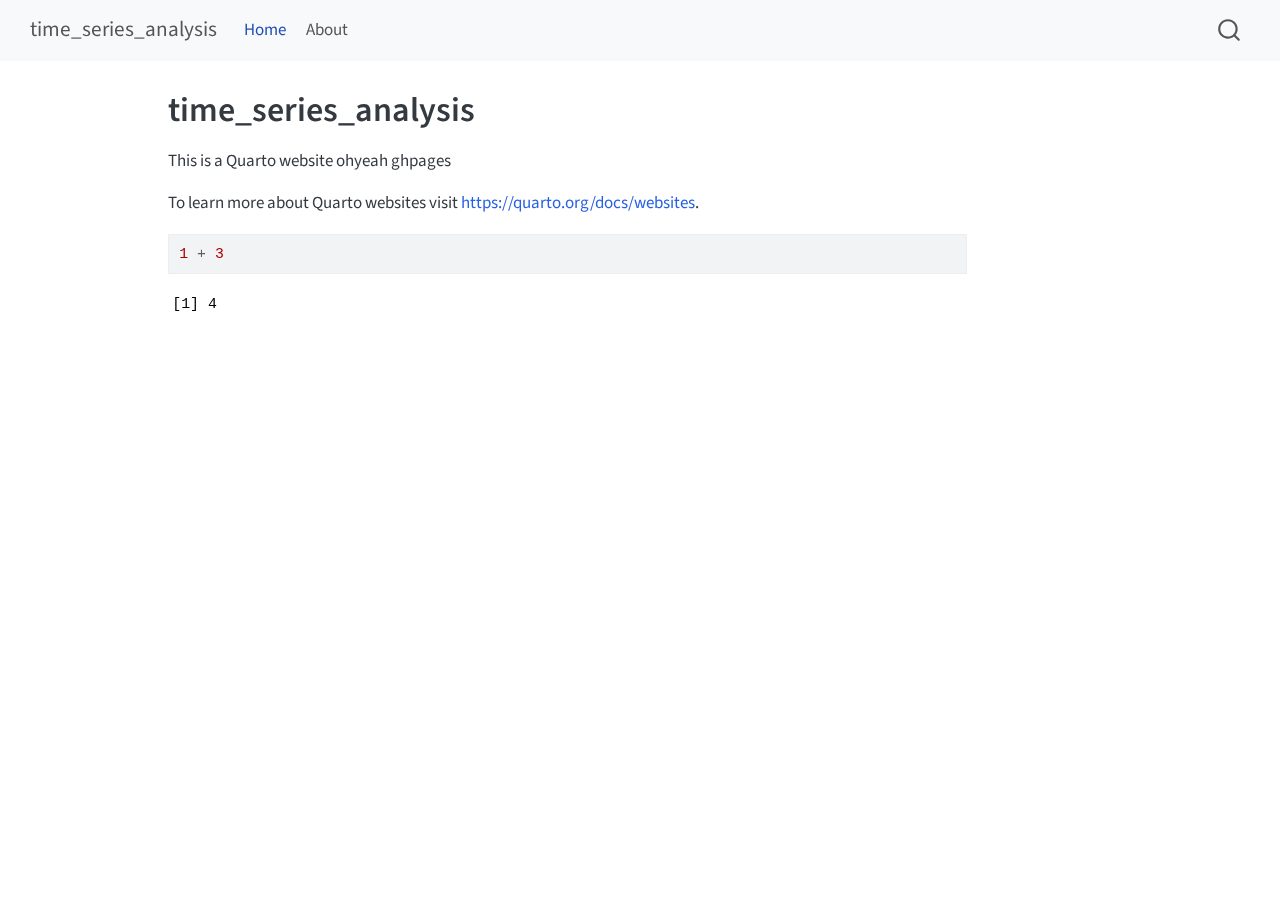
==== index.html @ 5e1416c0 "Built site for gh-pages" ====
<!DOCTYPE html>
<html xmlns="http://www.w3.org/1999/xhtml" lang="en" xml:lang="en"><head>

<meta charset="utf-8">
<meta name="generator" content="quarto-1.6.33">

<meta name="viewport" content="width=device-width, initial-scale=1.0, user-scalable=yes">


<title>time_series_analysis</title>
<style>
code{white-space: pre-wrap;}
span.smallcaps{font-variant: small-caps;}
div.columns{display: flex; gap: min(4vw, 1.5em);}
div.column{flex: auto; overflow-x: auto;}
div.hanging-indent{margin-left: 1.5em; text-indent: -1.5em;}
ul.task-list{list-style: none;}
ul.task-list li input[type="checkbox"] {
  width: 0.8em;
  margin: 0 0.8em 0.2em -1em; /* quarto-specific, see https://github.com/quarto-dev/quarto-cli/issues/4556 */ 
  vertical-align: middle;
}
/* CSS for syntax highlighting */
pre > code.sourceCode { white-space: pre; position: relative; }
pre > code.sourceCode > span { line-height: 1.25; }
pre > code.sourceCode > span:empty { height: 1.2em; }
.sourceCode { overflow: visible; }
code.sourceCode > span { color: inherit; text-decoration: inherit; }
div.sourceCode { margin: 1em 0; }
pre.sourceCode { margin: 0; }
@media screen {
div.sourceCode { overflow: auto; }
}
@media print {
pre > code.sourceCode { white-space: pre-wrap; }
pre > code.sourceCode > span { display: inline-block; text-indent: -5em; padding-left: 5em; }
}
pre.numberSource code
  { counter-reset: source-line 0; }
pre.numberSource code > span
  { position: relative; left: -4em; counter-increment: source-line; }
pre.numberSource code > span > a:first-child::before
  { content: counter(source-line);
    position: relative; left: -1em; text-align: right; vertical-align: baseline;
    border: none; display: inline-block;
    -webkit-touch-callout: none; -webkit-user-select: none;
    -khtml-user-select: none; -moz-user-select: none;
    -ms-user-select: none; user-select: none;
    padding: 0 4px; width: 4em;
  }
pre.numberSource { margin-left: 3em;  padding-left: 4px; }
div.sourceCode
  {   }
@media screen {
pre > code.sourceCode > span > a:first-child::before { text-decoration: underline; }
}
</style>


<script src="site_libs/quarto-nav/quarto-nav.js"></script>
<script src="site_libs/quarto-nav/headroom.min.js"></script>
<script src="site_libs/clipboard/clipboard.min.js"></script>
<script src="site_libs/quarto-search/autocomplete.umd.js"></script>
<script src="site_libs/quarto-search/fuse.min.js"></script>
<script src="site_libs/quarto-search/quarto-search.js"></script>
<meta name="quarto:offset" content="./">
<script src="site_libs/quarto-html/quarto.js"></script>
<script src="site_libs/quarto-html/popper.min.js"></script>
<script src="site_libs/quarto-html/tippy.umd.min.js"></script>
<script src="site_libs/quarto-html/anchor.min.js"></script>
<link href="site_libs/quarto-html/tippy.css" rel="stylesheet">
<link href="site_libs/quarto-html/quarto-syntax-highlighting-07ba0ad10f5680c660e360ac31d2f3b6.css" rel="stylesheet" id="quarto-text-highlighting-styles">
<script src="site_libs/bootstrap/bootstrap.min.js"></script>
<link href="site_libs/bootstrap/bootstrap-icons.css" rel="stylesheet">
<link href="site_libs/bootstrap/bootstrap-6a61ebc4ec1471cb2bfd4442200c015d.min.css" rel="stylesheet" append-hash="true" id="quarto-bootstrap" data-mode="light">
<script id="quarto-search-options" type="application/json">{
  "location": "navbar",
  "copy-button": false,
  "collapse-after": 3,
  "panel-placement": "end",
  "type": "overlay",
  "limit": 50,
  "keyboard-shortcut": [
    "f",
    "/",
    "s"
  ],
  "show-item-context": false,
  "language": {
    "search-no-results-text": "No results",
    "search-matching-documents-text": "matching documents",
    "search-copy-link-title": "Copy link to search",
    "search-hide-matches-text": "Hide additional matches",
    "search-more-match-text": "more match in this document",
    "search-more-matches-text": "more matches in this document",
    "search-clear-button-title": "Clear",
    "search-text-placeholder": "",
    "search-detached-cancel-button-title": "Cancel",
    "search-submit-button-title": "Submit",
    "search-label": "Search"
  }
}</script>


<link rel="stylesheet" href="styles.css">
</head>

<body class="nav-fixed">

<div id="quarto-search-results"></div>
  <header id="quarto-header" class="headroom fixed-top">
    <nav class="navbar navbar-expand-lg " data-bs-theme="dark">
      <div class="navbar-container container-fluid">
      <div class="navbar-brand-container mx-auto">
    <a class="navbar-brand" href="./index.html">
    <span class="navbar-title">time_series_analysis</span>
    </a>
  </div>
            <div id="quarto-search" class="" title="Search"></div>
          <button class="navbar-toggler" type="button" data-bs-toggle="collapse" data-bs-target="#navbarCollapse" aria-controls="navbarCollapse" role="menu" aria-expanded="false" aria-label="Toggle navigation" onclick="if (window.quartoToggleHeadroom) { window.quartoToggleHeadroom(); }">
  <span class="navbar-toggler-icon"></span>
</button>
          <div class="collapse navbar-collapse" id="navbarCollapse">
            <ul class="navbar-nav navbar-nav-scroll me-auto">
  <li class="nav-item">
    <a class="nav-link active" href="./index.html" aria-current="page"> 
<span class="menu-text">Home</span></a>
  </li>  
  <li class="nav-item">
    <a class="nav-link" href="./about.html"> 
<span class="menu-text">About</span></a>
  </li>  
</ul>
          </div> <!-- /navcollapse -->
            <div class="quarto-navbar-tools">
</div>
      </div> <!-- /container-fluid -->
    </nav>
</header>
<!-- content -->
<div id="quarto-content" class="quarto-container page-columns page-rows-contents page-layout-article page-navbar">
<!-- sidebar -->
<!-- margin-sidebar -->
    <div id="quarto-margin-sidebar" class="sidebar margin-sidebar zindex-bottom">
        
    </div>
<!-- main -->
<main class="content" id="quarto-document-content">

<header id="title-block-header" class="quarto-title-block default">
<div class="quarto-title">
<h1 class="title">time_series_analysis</h1>
</div>



<div class="quarto-title-meta">

    
  
    
  </div>
  


</header>


<p>This is a Quarto website ohyeah ghpages</p>
<p>To learn more about Quarto websites visit <a href="https://quarto.org/docs/websites" class="uri">https://quarto.org/docs/websites</a>.</p>
<div class="cell">
<div class="sourceCode cell-code" id="cb1"><pre class="sourceCode r code-with-copy"><code class="sourceCode r"><span id="cb1-1"><a href="#cb1-1" aria-hidden="true" tabindex="-1"></a><span class="dv">1</span> <span class="sc">+</span> <span class="dv">3</span></span></code><button title="Copy to Clipboard" class="code-copy-button"><i class="bi"></i></button></pre></div>
<div class="cell-output cell-output-stdout">
<pre><code>[1] 4</code></pre>
</div>
</div>



</main> <!-- /main -->
<script id="quarto-html-after-body" type="application/javascript">
window.document.addEventListener("DOMContentLoaded", function (event) {
  const toggleBodyColorMode = (bsSheetEl) => {
    const mode = bsSheetEl.getAttribute("data-mode");
    const bodyEl = window.document.querySelector("body");
    if (mode === "dark") {
      bodyEl.classList.add("quarto-dark");
      bodyEl.classList.remove("quarto-light");
    } else {
      bodyEl.classList.add("quarto-light");
      bodyEl.classList.remove("quarto-dark");
    }
  }
  const toggleBodyColorPrimary = () => {
    const bsSheetEl = window.document.querySelector("link#quarto-bootstrap");
    if (bsSheetEl) {
      toggleBodyColorMode(bsSheetEl);
    }
  }
  toggleBodyColorPrimary();  
  const icon = "";
  const anchorJS = new window.AnchorJS();
  anchorJS.options = {
    placement: 'right',
    icon: icon
  };
  anchorJS.add('.anchored');
  const isCodeAnnotation = (el) => {
    for (const clz of el.classList) {
      if (clz.startsWith('code-annotation-')) {                     
        return true;
      }
    }
    return false;
  }
  const onCopySuccess = function(e) {
    // button target
    const button = e.trigger;
    // don't keep focus
    button.blur();
    // flash "checked"
    button.classList.add('code-copy-button-checked');
    var currentTitle = button.getAttribute("title");
    button.setAttribute("title", "Copied!");
    let tooltip;
    if (window.bootstrap) {
      button.setAttribute("data-bs-toggle", "tooltip");
      button.setAttribute("data-bs-placement", "left");
      button.setAttribute("data-bs-title", "Copied!");
      tooltip = new bootstrap.Tooltip(button, 
        { trigger: "manual", 
          customClass: "code-copy-button-tooltip",
          offset: [0, -8]});
      tooltip.show();    
    }
    setTimeout(function() {
      if (tooltip) {
        tooltip.hide();
        button.removeAttribute("data-bs-title");
        button.removeAttribute("data-bs-toggle");
        button.removeAttribute("data-bs-placement");
      }
      button.setAttribute("title", currentTitle);
      button.classList.remove('code-copy-button-checked');
    }, 1000);
    // clear code selection
    e.clearSelection();
  }
  const getTextToCopy = function(trigger) {
      const codeEl = trigger.previousElementSibling.cloneNode(true);
      for (const childEl of codeEl.children) {
        if (isCodeAnnotation(childEl)) {
          childEl.remove();
        }
      }
      return codeEl.innerText;
  }
  const clipboard = new window.ClipboardJS('.code-copy-button:not([data-in-quarto-modal])', {
    text: getTextToCopy
  });
  clipboard.on('success', onCopySuccess);
  if (window.document.getElementById('quarto-embedded-source-code-modal')) {
    // For code content inside modals, clipBoardJS needs to be initialized with a container option
    // TODO: Check when it could be a function (https://github.com/zenorocha/clipboard.js/issues/860)
    const clipboardModal = new window.ClipboardJS('.code-copy-button[data-in-quarto-modal]', {
      text: getTextToCopy,
      container: window.document.getElementById('quarto-embedded-source-code-modal')
    });
    clipboardModal.on('success', onCopySuccess);
  }
    var localhostRegex = new RegExp(/^(?:http|https):\/\/localhost\:?[0-9]*\//);
    var mailtoRegex = new RegExp(/^mailto:/);
      var filterRegex = new RegExp("https:\/\/garciacallejas\.github\.io\/time_series_analysis\/");
    var isInternal = (href) => {
        return filterRegex.test(href) || localhostRegex.test(href) || mailtoRegex.test(href);
    }
    // Inspect non-navigation links and adorn them if external
 	var links = window.document.querySelectorAll('a[href]:not(.nav-link):not(.navbar-brand):not(.toc-action):not(.sidebar-link):not(.sidebar-item-toggle):not(.pagination-link):not(.no-external):not([aria-hidden]):not(.dropdown-item):not(.quarto-navigation-tool):not(.about-link)');
    for (var i=0; i<links.length; i++) {
      const link = links[i];
      if (!isInternal(link.href)) {
        // undo the damage that might have been done by quarto-nav.js in the case of
        // links that we want to consider external
        if (link.dataset.originalHref !== undefined) {
          link.href = link.dataset.originalHref;
        }
      }
    }
  function tippyHover(el, contentFn, onTriggerFn, onUntriggerFn) {
    const config = {
      allowHTML: true,
      maxWidth: 500,
      delay: 100,
      arrow: false,
      appendTo: function(el) {
          return el.parentElement;
      },
      interactive: true,
      interactiveBorder: 10,
      theme: 'quarto',
      placement: 'bottom-start',
    };
    if (contentFn) {
      config.content = contentFn;
    }
    if (onTriggerFn) {
      config.onTrigger = onTriggerFn;
    }
    if (onUntriggerFn) {
      config.onUntrigger = onUntriggerFn;
    }
    window.tippy(el, config); 
  }
  const noterefs = window.document.querySelectorAll('a[role="doc-noteref"]');
  for (var i=0; i<noterefs.length; i++) {
    const ref = noterefs[i];
    tippyHover(ref, function() {
      // use id or data attribute instead here
      let href = ref.getAttribute('data-footnote-href') || ref.getAttribute('href');
      try { href = new URL(href).hash; } catch {}
      const id = href.replace(/^#\/?/, "");
      const note = window.document.getElementById(id);
      if (note) {
        return note.innerHTML;
      } else {
        return "";
      }
    });
  }
  const xrefs = window.document.querySelectorAll('a.quarto-xref');
  const processXRef = (id, note) => {
    // Strip column container classes
    const stripColumnClz = (el) => {
      el.classList.remove("page-full", "page-columns");
      if (el.children) {
        for (const child of el.children) {
          stripColumnClz(child);
        }
      }
    }
    stripColumnClz(note)
    if (id === null || id.startsWith('sec-')) {
      // Special case sections, only their first couple elements
      const container = document.createElement("div");
      if (note.children && note.children.length > 2) {
        container.appendChild(note.children[0].cloneNode(true));
        for (let i = 1; i < note.children.length; i++) {
          const child = note.children[i];
          if (child.tagName === "P" && child.innerText === "") {
            continue;
          } else {
            container.appendChild(child.cloneNode(true));
            break;
          }
        }
        if (window.Quarto?.typesetMath) {
          window.Quarto.typesetMath(container);
        }
        return container.innerHTML
      } else {
        if (window.Quarto?.typesetMath) {
          window.Quarto.typesetMath(note);
        }
        return note.innerHTML;
      }
    } else {
      // Remove any anchor links if they are present
      const anchorLink = note.querySelector('a.anchorjs-link');
      if (anchorLink) {
        anchorLink.remove();
      }
      if (window.Quarto?.typesetMath) {
        window.Quarto.typesetMath(note);
      }
      // TODO in 1.5, we should make sure this works without a callout special case
      if (note.classList.contains("callout")) {
        return note.outerHTML;
      } else {
        return note.innerHTML;
      }
    }
  }
  for (var i=0; i<xrefs.length; i++) {
    const xref = xrefs[i];
    tippyHover(xref, undefined, function(instance) {
      instance.disable();
      let url = xref.getAttribute('href');
      let hash = undefined; 
      if (url.startsWith('#')) {
        hash = url;
      } else {
        try { hash = new URL(url).hash; } catch {}
      }
      if (hash) {
        const id = hash.replace(/^#\/?/, "");
        const note = window.document.getElementById(id);
        if (note !== null) {
          try {
            const html = processXRef(id, note.cloneNode(true));
            instance.setContent(html);
          } finally {
            instance.enable();
            instance.show();
          }
        } else {
          // See if we can fetch this
          fetch(url.split('#')[0])
          .then(res => res.text())
          .then(html => {
            const parser = new DOMParser();
            const htmlDoc = parser.parseFromString(html, "text/html");
            const note = htmlDoc.getElementById(id);
            if (note !== null) {
              const html = processXRef(id, note);
              instance.setContent(html);
            } 
          }).finally(() => {
            instance.enable();
            instance.show();
          });
        }
      } else {
        // See if we can fetch a full url (with no hash to target)
        // This is a special case and we should probably do some content thinning / targeting
        fetch(url)
        .then(res => res.text())
        .then(html => {
          const parser = new DOMParser();
          const htmlDoc = parser.parseFromString(html, "text/html");
          const note = htmlDoc.querySelector('main.content');
          if (note !== null) {
            // This should only happen for chapter cross references
            // (since there is no id in the URL)
            // remove the first header
            if (note.children.length > 0 && note.children[0].tagName === "HEADER") {
              note.children[0].remove();
            }
            const html = processXRef(null, note);
            instance.setContent(html);
          } 
        }).finally(() => {
          instance.enable();
          instance.show();
        });
      }
    }, function(instance) {
    });
  }
      let selectedAnnoteEl;
      const selectorForAnnotation = ( cell, annotation) => {
        let cellAttr = 'data-code-cell="' + cell + '"';
        let lineAttr = 'data-code-annotation="' +  annotation + '"';
        const selector = 'span[' + cellAttr + '][' + lineAttr + ']';
        return selector;
      }
      const selectCodeLines = (annoteEl) => {
        const doc = window.document;
        const targetCell = annoteEl.getAttribute("data-target-cell");
        const targetAnnotation = annoteEl.getAttribute("data-target-annotation");
        const annoteSpan = window.document.querySelector(selectorForAnnotation(targetCell, targetAnnotation));
        const lines = annoteSpan.getAttribute("data-code-lines").split(",");
        const lineIds = lines.map((line) => {
          return targetCell + "-" + line;
        })
        let top = null;
        let height = null;
        let parent = null;
        if (lineIds.length > 0) {
            //compute the position of the single el (top and bottom and make a div)
            const el = window.document.getElementById(lineIds[0]);
            top = el.offsetTop;
            height = el.offsetHeight;
            parent = el.parentElement.parentElement;
          if (lineIds.length > 1) {
            const lastEl = window.document.getElementById(lineIds[lineIds.length - 1]);
            const bottom = lastEl.offsetTop + lastEl.offsetHeight;
            height = bottom - top;
          }
          if (top !== null && height !== null && parent !== null) {
            // cook up a div (if necessary) and position it 
            let div = window.document.getElementById("code-annotation-line-highlight");
            if (div === null) {
              div = window.document.createElement("div");
              div.setAttribute("id", "code-annotation-line-highlight");
              div.style.position = 'absolute';
              parent.appendChild(div);
            }
            div.style.top = top - 2 + "px";
            div.style.height = height + 4 + "px";
            div.style.left = 0;
            let gutterDiv = window.document.getElementById("code-annotation-line-highlight-gutter");
            if (gutterDiv === null) {
              gutterDiv = window.document.createElement("div");
              gutterDiv.setAttribute("id", "code-annotation-line-highlight-gutter");
              gutterDiv.style.position = 'absolute';
              const codeCell = window.document.getElementById(targetCell);
              const gutter = codeCell.querySelector('.code-annotation-gutter');
              gutter.appendChild(gutterDiv);
            }
            gutterDiv.style.top = top - 2 + "px";
            gutterDiv.style.height = height + 4 + "px";
          }
          selectedAnnoteEl = annoteEl;
        }
      };
      const unselectCodeLines = () => {
        const elementsIds = ["code-annotation-line-highlight", "code-annotation-line-highlight-gutter"];
        elementsIds.forEach((elId) => {
          const div = window.document.getElementById(elId);
          if (div) {
            div.remove();
          }
        });
        selectedAnnoteEl = undefined;
      };
        // Handle positioning of the toggle
    window.addEventListener(
      "resize",
      throttle(() => {
        elRect = undefined;
        if (selectedAnnoteEl) {
          selectCodeLines(selectedAnnoteEl);
        }
      }, 10)
    );
    function throttle(fn, ms) {
    let throttle = false;
    let timer;
      return (...args) => {
        if(!throttle) { // first call gets through
            fn.apply(this, args);
            throttle = true;
        } else { // all the others get throttled
            if(timer) clearTimeout(timer); // cancel #2
            timer = setTimeout(() => {
              fn.apply(this, args);
              timer = throttle = false;
            }, ms);
        }
      };
    }
      // Attach click handler to the DT
      const annoteDls = window.document.querySelectorAll('dt[data-target-cell]');
      for (const annoteDlNode of annoteDls) {
        annoteDlNode.addEventListener('click', (event) => {
          const clickedEl = event.target;
          if (clickedEl !== selectedAnnoteEl) {
            unselectCodeLines();
            const activeEl = window.document.querySelector('dt[data-target-cell].code-annotation-active');
            if (activeEl) {
              activeEl.classList.remove('code-annotation-active');
            }
            selectCodeLines(clickedEl);
            clickedEl.classList.add('code-annotation-active');
          } else {
            // Unselect the line
            unselectCodeLines();
            clickedEl.classList.remove('code-annotation-active');
          }
        });
      }
  const findCites = (el) => {
    const parentEl = el.parentElement;
    if (parentEl) {
      const cites = parentEl.dataset.cites;
      if (cites) {
        return {
          el,
          cites: cites.split(' ')
        };
      } else {
        return findCites(el.parentElement)
      }
    } else {
      return undefined;
    }
  };
  var bibliorefs = window.document.querySelectorAll('a[role="doc-biblioref"]');
  for (var i=0; i<bibliorefs.length; i++) {
    const ref = bibliorefs[i];
    const citeInfo = findCites(ref);
    if (citeInfo) {
      tippyHover(citeInfo.el, function() {
        var popup = window.document.createElement('div');
        citeInfo.cites.forEach(function(cite) {
          var citeDiv = window.document.createElement('div');
          citeDiv.classList.add('hanging-indent');
          citeDiv.classList.add('csl-entry');
          var biblioDiv = window.document.getElementById('ref-' + cite);
          if (biblioDiv) {
            citeDiv.innerHTML = biblioDiv.innerHTML;
          }
          popup.appendChild(citeDiv);
        });
        return popup.innerHTML;
      });
    }
  }
});
</script>
</div> <!-- /content -->




</body></html>
---- site_libs/quarto-html/tippy.css ----
.tippy-box[data-animation=fade][data-state=hidden]{opacity:0}[data-tippy-root]{max-width:calc(100vw - 10px)}.tippy-box{position:relative;background-color:#333;color:#fff;border-radius:4px;font-size:14px;line-height:1.4;white-space:normal;outline:0;transition-property:transform,visibility,opacity}.tippy-box[data-placement^=top]>.tippy-arrow{bottom:0}.tippy-box[data-placement^=top]>.tippy-arrow:before{bottom:-7px;left:0;border-width:8px 8px 0;border-top-color:initial;transform-origin:center top}.tippy-box[data-placement^=bottom]>.tippy-arrow{top:0}.tippy-box[data-placement^=bottom]>.tippy-arrow:before{top:-7px;left:0;border-width:0 8px 8px;border-bottom-color:initial;transform-origin:center bottom}.tippy-box[data-placement^=left]>.tippy-arrow{right:0}.tippy-box[data-placement^=left]>.tippy-arrow:before{border-width:8px 0 8px 8px;border-left-color:initial;right:-7px;transform-origin:center left}.tippy-box[data-placement^=right]>.tippy-arrow{left:0}.tippy-box[data-placement^=right]>.tippy-arrow:before{left:-7px;border-width:8px 8px 8px 0;border-right-color:initial;transform-origin:center right}.tippy-box[data-inertia][data-state=visible]{transition-timing-function:cubic-bezier(.54,1.5,.38,1.11)}.tippy-arrow{width:16px;height:16px;color:#333}.tippy-arrow:before{content:"";position:absolute;border-color:transparent;border-style:solid}.tippy-content{position:relative;padding:5px 9px;z-index:1}
---- site_libs/quarto-html/quarto-syntax-highlighting-07ba0ad10f5680c660e360ac31d2f3b6.css ----
/* quarto syntax highlight colors */
:root {
  --quarto-hl-ot-color: #003B4F;
  --quarto-hl-at-color: #657422;
  --quarto-hl-ss-color: #20794D;
  --quarto-hl-an-color: #5E5E5E;
  --quarto-hl-fu-color: #4758AB;
  --quarto-hl-st-color: #20794D;
  --quarto-hl-cf-color: #003B4F;
  --quarto-hl-op-color: #5E5E5E;
  --quarto-hl-er-color: #AD0000;
  --quarto-hl-bn-color: #AD0000;
  --quarto-hl-al-color: #AD0000;
  --quarto-hl-va-color: #111111;
  --quarto-hl-bu-color: inherit;
  --quarto-hl-ex-color: inherit;
  --quarto-hl-pp-color: #AD0000;
  --quarto-hl-in-color: #5E5E5E;
  --quarto-hl-vs-color: #20794D;
  --quarto-hl-wa-color: #5E5E5E;
  --quarto-hl-do-color: #5E5E5E;
  --quarto-hl-im-color: #00769E;
  --quarto-hl-ch-color: #20794D;
  --quarto-hl-dt-color: #AD0000;
  --quarto-hl-fl-color: #AD0000;
  --quarto-hl-co-color: #5E5E5E;
  --quarto-hl-cv-color: #5E5E5E;
  --quarto-hl-cn-color: #8f5902;
  --quarto-hl-sc-color: #5E5E5E;
  --quarto-hl-dv-color: #AD0000;
  --quarto-hl-kw-color: #003B4F;
}

/* other quarto variables */
:root {
  --quarto-font-monospace: SFMono-Regular, Menlo, Monaco, Consolas, "Liberation Mono", "Courier New", monospace;
}

pre > code.sourceCode > span {
  color: #003B4F;
}

code span {
  color: #003B4F;
}

code.sourceCode > span {
  color: #003B4F;
}

div.sourceCode,
div.sourceCode pre.sourceCode {
  color: #003B4F;
}

code span.ot {
  color: #003B4F;
  font-style: inherit;
}

code span.at {
  color: #657422;
  font-style: inherit;
}

code span.ss {
  color: #20794D;
  font-style: inherit;
}

code span.an {
  color: #5E5E5E;
  font-style: inherit;
}

code span.fu {
  color: #4758AB;
  font-style: inherit;
}

code span.st {
  color: #20794D;
  font-style: inherit;
}

code span.cf {
  color: #003B4F;
  font-weight: bold;
  font-style: inherit;
}

code span.op {
  color: #5E5E5E;
  font-style: inherit;
}

code span.er {
  color: #AD0000;
  font-style: inherit;
}

code span.bn {
  color: #AD0000;
  font-style: inherit;
}

code span.al {
  color: #AD0000;
  font-style: inherit;
}

code span.va {
  color: #111111;
  font-style: inherit;
}

code span.bu {
  font-style: inherit;
}

code span.ex {
  font-style: inherit;
}

code span.pp {
  color: #AD0000;
  font-style: inherit;
}

code span.in {
  color: #5E5E5E;
  font-style: inherit;
}

code span.vs {
  color: #20794D;
  font-style: inherit;
}

code span.wa {
  color: #5E5E5E;
  font-style: italic;
}

code span.do {
  color: #5E5E5E;
  font-style: italic;
}

code span.im {
  color: #00769E;
  font-style: inherit;
}

code span.ch {
  color: #20794D;
  font-style: inherit;
}

code span.dt {
  color: #AD0000;
  font-style: inherit;
}

code span.fl {
  color: #AD0000;
  font-style: inherit;
}

code span.co {
  color: #5E5E5E;
  font-style: inherit;
}

code span.cv {
  color: #5E5E5E;
  font-style: italic;
}

code span.cn {
  color: #8f5902;
  font-style: inherit;
}

code span.sc {
  color: #5E5E5E;
  font-style: inherit;
}

code span.dv {
  color: #AD0000;
  font-style: inherit;
}

code span.kw {
  color: #003B4F;
  font-weight: bold;
  font-style: inherit;
}

.prevent-inlining {
  content: "</";
}

/*# sourceMappingURL=59aff86612b78cc2e8585904e2f27617.css.map */
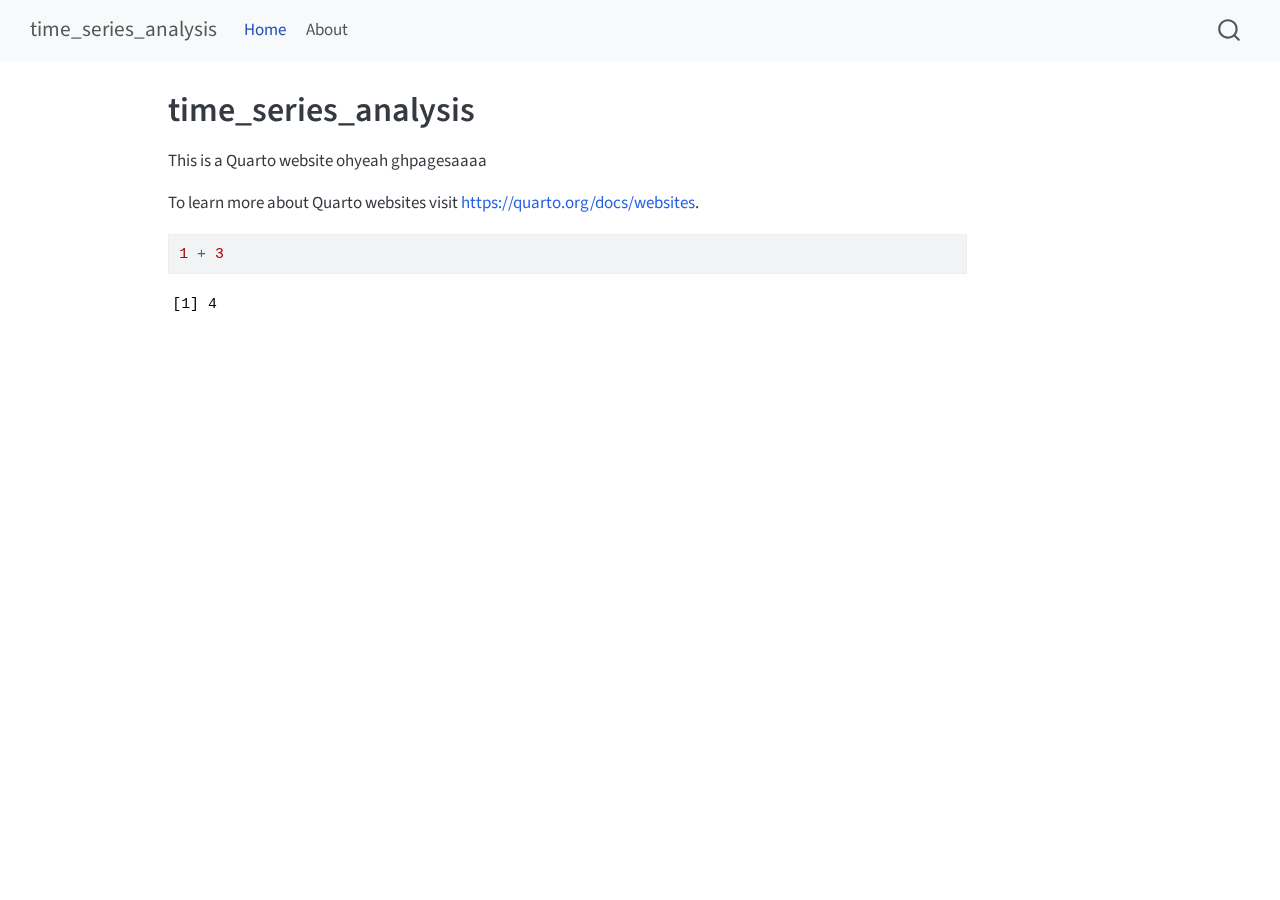
==== commit dee30179: "Built site for gh-pages" ====
--- a/index.html
+++ b/index.html
@@ -166,7 +166,7 @@
 </header>
 
 
-<p>This is a Quarto website ohyeah ghpages</p>
+<p>This is a Quarto website ohyeah ghpagesaaaa</p>
 <p>To learn more about Quarto websites visit <a href="https://quarto.org/docs/websites" class="uri">https://quarto.org/docs/websites</a>.</p>
 <div class="cell">
 <div class="sourceCode cell-code" id="cb1"><pre class="sourceCode r code-with-copy"><code class="sourceCode r"><span id="cb1-1"><a href="#cb1-1" aria-hidden="true" tabindex="-1"></a><span class="dv">1</span> <span class="sc">+</span> <span class="dv">3</span></span></code><button title="Copy to Clipboard" class="code-copy-button"><i class="bi"></i></button></pre></div>
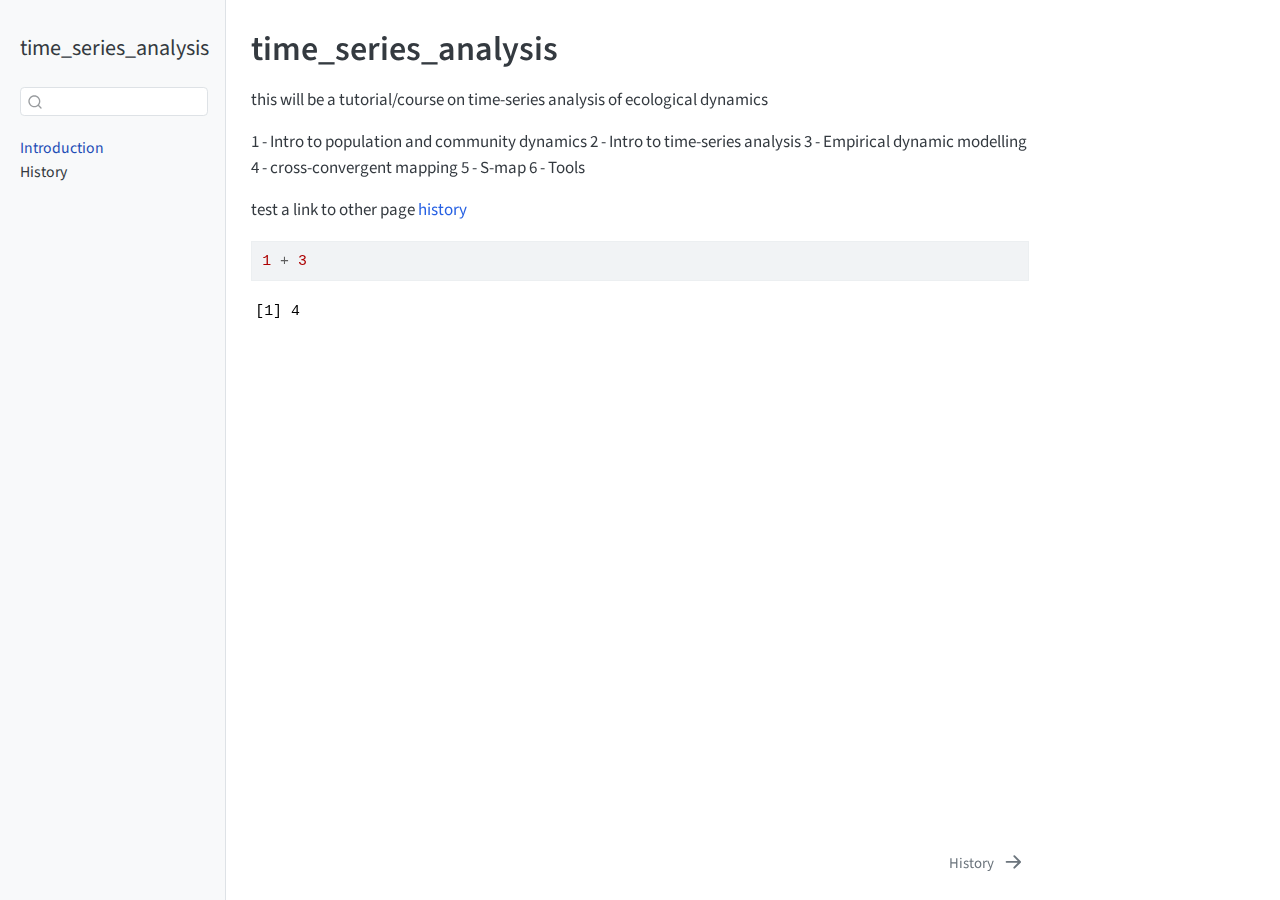
==== commit 88947476: "Built site for gh-pages" ====
--- a/index.html
+++ b/index.html
@@ -64,6 +64,7 @@
 <script src="site_libs/quarto-search/fuse.min.js"></script>
 <script src="site_libs/quarto-search/quarto-search.js"></script>
 <meta name="quarto:offset" content="./">
+<link href="./history.html" rel="next">
 <script src="site_libs/quarto-html/quarto.js"></script>
 <script src="site_libs/quarto-html/popper.min.js"></script>
 <script src="site_libs/quarto-html/tippy.umd.min.js"></script>
@@ -72,13 +73,13 @@
 <link href="site_libs/quarto-html/quarto-syntax-highlighting-07ba0ad10f5680c660e360ac31d2f3b6.css" rel="stylesheet" id="quarto-text-highlighting-styles">
 <script src="site_libs/bootstrap/bootstrap.min.js"></script>
 <link href="site_libs/bootstrap/bootstrap-icons.css" rel="stylesheet">
-<link href="site_libs/bootstrap/bootstrap-6a61ebc4ec1471cb2bfd4442200c015d.min.css" rel="stylesheet" append-hash="true" id="quarto-bootstrap" data-mode="light">
+<link href="site_libs/bootstrap/bootstrap-4c518aa3f5d738380c049c0e6c35b357.min.css" rel="stylesheet" append-hash="true" id="quarto-bootstrap" data-mode="light">
 <script id="quarto-search-options" type="application/json">{
-  "location": "navbar",
+  "location": "sidebar",
   "copy-button": false,
   "collapse-after": 3,
-  "panel-placement": "end",
-  "type": "overlay",
+  "panel-placement": "start",
+  "type": "textbox",
   "limit": 50,
   "keyboard-shortcut": [
     "f",
@@ -105,41 +106,54 @@
 <link rel="stylesheet" href="styles.css">
 </head>
 
-<body class="nav-fixed">
+<body class="nav-sidebar docked">
 
 <div id="quarto-search-results"></div>
   <header id="quarto-header" class="headroom fixed-top">
-    <nav class="navbar navbar-expand-lg " data-bs-theme="dark">
-      <div class="navbar-container container-fluid">
-      <div class="navbar-brand-container mx-auto">
-    <a class="navbar-brand" href="./index.html">
-    <span class="navbar-title">time_series_analysis</span>
-    </a>
-  </div>
-            <div id="quarto-search" class="" title="Search"></div>
-          <button class="navbar-toggler" type="button" data-bs-toggle="collapse" data-bs-target="#navbarCollapse" aria-controls="navbarCollapse" role="menu" aria-expanded="false" aria-label="Toggle navigation" onclick="if (window.quartoToggleHeadroom) { window.quartoToggleHeadroom(); }">
-  <span class="navbar-toggler-icon"></span>
-</button>
-          <div class="collapse navbar-collapse" id="navbarCollapse">
-            <ul class="navbar-nav navbar-nav-scroll me-auto">
-  <li class="nav-item">
-    <a class="nav-link active" href="./index.html" aria-current="page"> 
-<span class="menu-text">Home</span></a>
-  </li>  
-  <li class="nav-item">
-    <a class="nav-link" href="./about.html"> 
-<span class="menu-text">About</span></a>
-  </li>  
-</ul>
-          </div> <!-- /navcollapse -->
-            <div class="quarto-navbar-tools">
-</div>
-      </div> <!-- /container-fluid -->
-    </nav>
+  <nav class="quarto-secondary-nav">
+    <div class="container-fluid d-flex">
+      <button type="button" class="quarto-btn-toggle btn" data-bs-toggle="collapse" role="button" data-bs-target=".quarto-sidebar-collapse-item" aria-controls="quarto-sidebar" aria-expanded="false" aria-label="Toggle sidebar navigation" onclick="if (window.quartoToggleHeadroom) { window.quartoToggleHeadroom(); }">
+        <i class="bi bi-layout-text-sidebar-reverse"></i>
+      </button>
+        <nav class="quarto-page-breadcrumbs" aria-label="breadcrumb"><ol class="breadcrumb"><li class="breadcrumb-item"><a href="./index.html">Introduction</a></li></ol></nav>
+        <a class="flex-grow-1" role="navigation" data-bs-toggle="collapse" data-bs-target=".quarto-sidebar-collapse-item" aria-controls="quarto-sidebar" aria-expanded="false" aria-label="Toggle sidebar navigation" onclick="if (window.quartoToggleHeadroom) { window.quartoToggleHeadroom(); }">      
+        </a>
+      <button type="button" class="btn quarto-search-button" aria-label="Search" onclick="window.quartoOpenSearch();">
+        <i class="bi bi-search"></i>
+      </button>
+    </div>
+  </nav>
 </header>
 <!-- content -->
-<div id="quarto-content" class="quarto-container page-columns page-rows-contents page-layout-article page-navbar">
+<div id="quarto-content" class="quarto-container page-columns page-rows-contents page-layout-article">
 <!-- sidebar -->
+  <nav id="quarto-sidebar" class="sidebar collapse collapse-horizontal quarto-sidebar-collapse-item sidebar-navigation docked overflow-auto">
+    <div class="pt-lg-2 mt-2 text-left sidebar-header">
+    <div class="sidebar-title mb-0 py-0">
+      <a href="./">time_series_analysis</a> 
+    </div>
+      </div>
+        <div class="mt-2 flex-shrink-0 align-items-center">
+        <div class="sidebar-search">
+        <div id="quarto-search" class="" title="Search"></div>
+        </div>
+        </div>
+    <div class="sidebar-menu-container"> 
+    <ul class="list-unstyled mt-1">
+        <li class="sidebar-item">
+  <div class="sidebar-item-container"> 
+  <a href="./index.html" class="sidebar-item-text sidebar-link active">
+ <span class="menu-text">Introduction</span></a>
+  </div>
+</li>
+        <li class="sidebar-item sidebar-item-section">
+      <span class="sidebar-item-text sidebar-link text-start">
+ <span class="menu-text">History</span></span>
+  </li>
+    </ul>
+    </div>
+</nav>
+<div id="quarto-sidebar-glass" class="quarto-sidebar-collapse-item" data-bs-toggle="collapse" data-bs-target=".quarto-sidebar-collapse-item"></div>
 <!-- margin-sidebar -->
     <div id="quarto-margin-sidebar" class="sidebar margin-sidebar zindex-bottom">
         
@@ -166,8 +180,9 @@
 </header>
 
 
-<p>This is a Quarto website ohyeah ghpagesaaaa</p>
-<p>To learn more about Quarto websites visit <a href="https://quarto.org/docs/websites" class="uri">https://quarto.org/docs/websites</a>.</p>
+<p>this will be a tutorial/course on time-series analysis of ecological dynamics</p>
+<p>1 - Intro to population and community dynamics 2 - Intro to time-series analysis 3 - Empirical dynamic modelling 4 - cross-convergent mapping 5 - S-map 6 - Tools</p>
+<p>test a link to other page <a href="./history.html">history</a></p>
 <div class="cell">
 <div class="sourceCode cell-code" id="cb1"><pre class="sourceCode r code-with-copy"><code class="sourceCode r"><span id="cb1-1"><a href="#cb1-1" aria-hidden="true" tabindex="-1"></a><span class="dv">1</span> <span class="sc">+</span> <span class="dv">3</span></span></code><button title="Copy to Clipboard" class="code-copy-button"><i class="bi"></i></button></pre></div>
 <div class="cell-output cell-output-stdout">
@@ -598,6 +613,15 @@
   }
 });
 </script>
+<nav class="page-navigation">
+  <div class="nav-page nav-page-previous">
+  </div>
+  <div class="nav-page nav-page-next">
+      <a href="./history.html" class="pagination-link" aria-label="History">
+        <span class="nav-page-text">History</span> <i class="bi bi-arrow-right-short"></i>
+      </a>
+  </div>
+</nav>
 </div> <!-- /content -->
 
 
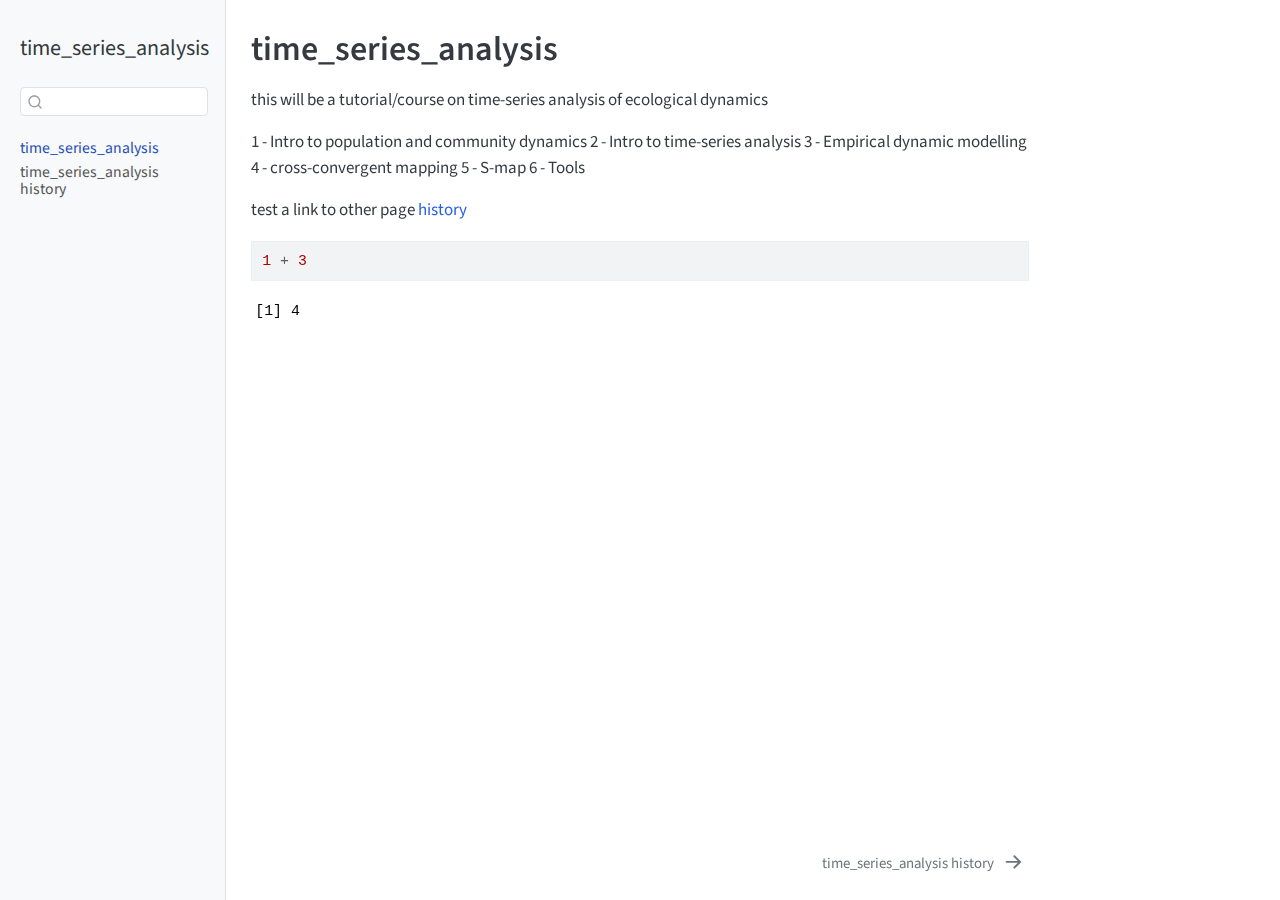
==== commit c1beba0a: "Built site for gh-pages" ====
--- a/index.html
+++ b/index.html
@@ -115,7 +115,7 @@
       <button type="button" class="quarto-btn-toggle btn" data-bs-toggle="collapse" role="button" data-bs-target=".quarto-sidebar-collapse-item" aria-controls="quarto-sidebar" aria-expanded="false" aria-label="Toggle sidebar navigation" onclick="if (window.quartoToggleHeadroom) { window.quartoToggleHeadroom(); }">
         <i class="bi bi-layout-text-sidebar-reverse"></i>
       </button>
-        <nav class="quarto-page-breadcrumbs" aria-label="breadcrumb"><ol class="breadcrumb"><li class="breadcrumb-item"><a href="./index.html">Introduction</a></li></ol></nav>
+        <nav class="quarto-page-breadcrumbs" aria-label="breadcrumb"><ol class="breadcrumb"><li class="breadcrumb-item"><a href="./index.html">time_series_analysis</a></li></ol></nav>
         <a class="flex-grow-1" role="navigation" data-bs-toggle="collapse" data-bs-target=".quarto-sidebar-collapse-item" aria-controls="quarto-sidebar" aria-expanded="false" aria-label="Toggle sidebar navigation" onclick="if (window.quartoToggleHeadroom) { window.quartoToggleHeadroom(); }">      
         </a>
       <button type="button" class="btn quarto-search-button" aria-label="Search" onclick="window.quartoOpenSearch();">
@@ -143,13 +143,15 @@
         <li class="sidebar-item">
   <div class="sidebar-item-container"> 
   <a href="./index.html" class="sidebar-item-text sidebar-link active">
- <span class="menu-text">Introduction</span></a>
+ <span class="menu-text">time_series_analysis</span></a>
   </div>
 </li>
-        <li class="sidebar-item sidebar-item-section">
-      <span class="sidebar-item-text sidebar-link text-start">
- <span class="menu-text">History</span></span>
-  </li>
+        <li class="sidebar-item">
+  <div class="sidebar-item-container"> 
+  <a href="./history.html" class="sidebar-item-text sidebar-link">
+ <span class="menu-text">time_series_analysis history</span></a>
+  </div>
+</li>
     </ul>
     </div>
 </nav>
@@ -617,8 +619,8 @@
   <div class="nav-page nav-page-previous">
   </div>
   <div class="nav-page nav-page-next">
-      <a href="./history.html" class="pagination-link" aria-label="History">
-        <span class="nav-page-text">History</span> <i class="bi bi-arrow-right-short"></i>
+      <a href="./history.html" class="pagination-link" aria-label="time_series_analysis history">
+        <span class="nav-page-text">time_series_analysis history</span> <i class="bi bi-arrow-right-short"></i>
       </a>
   </div>
 </nav>
